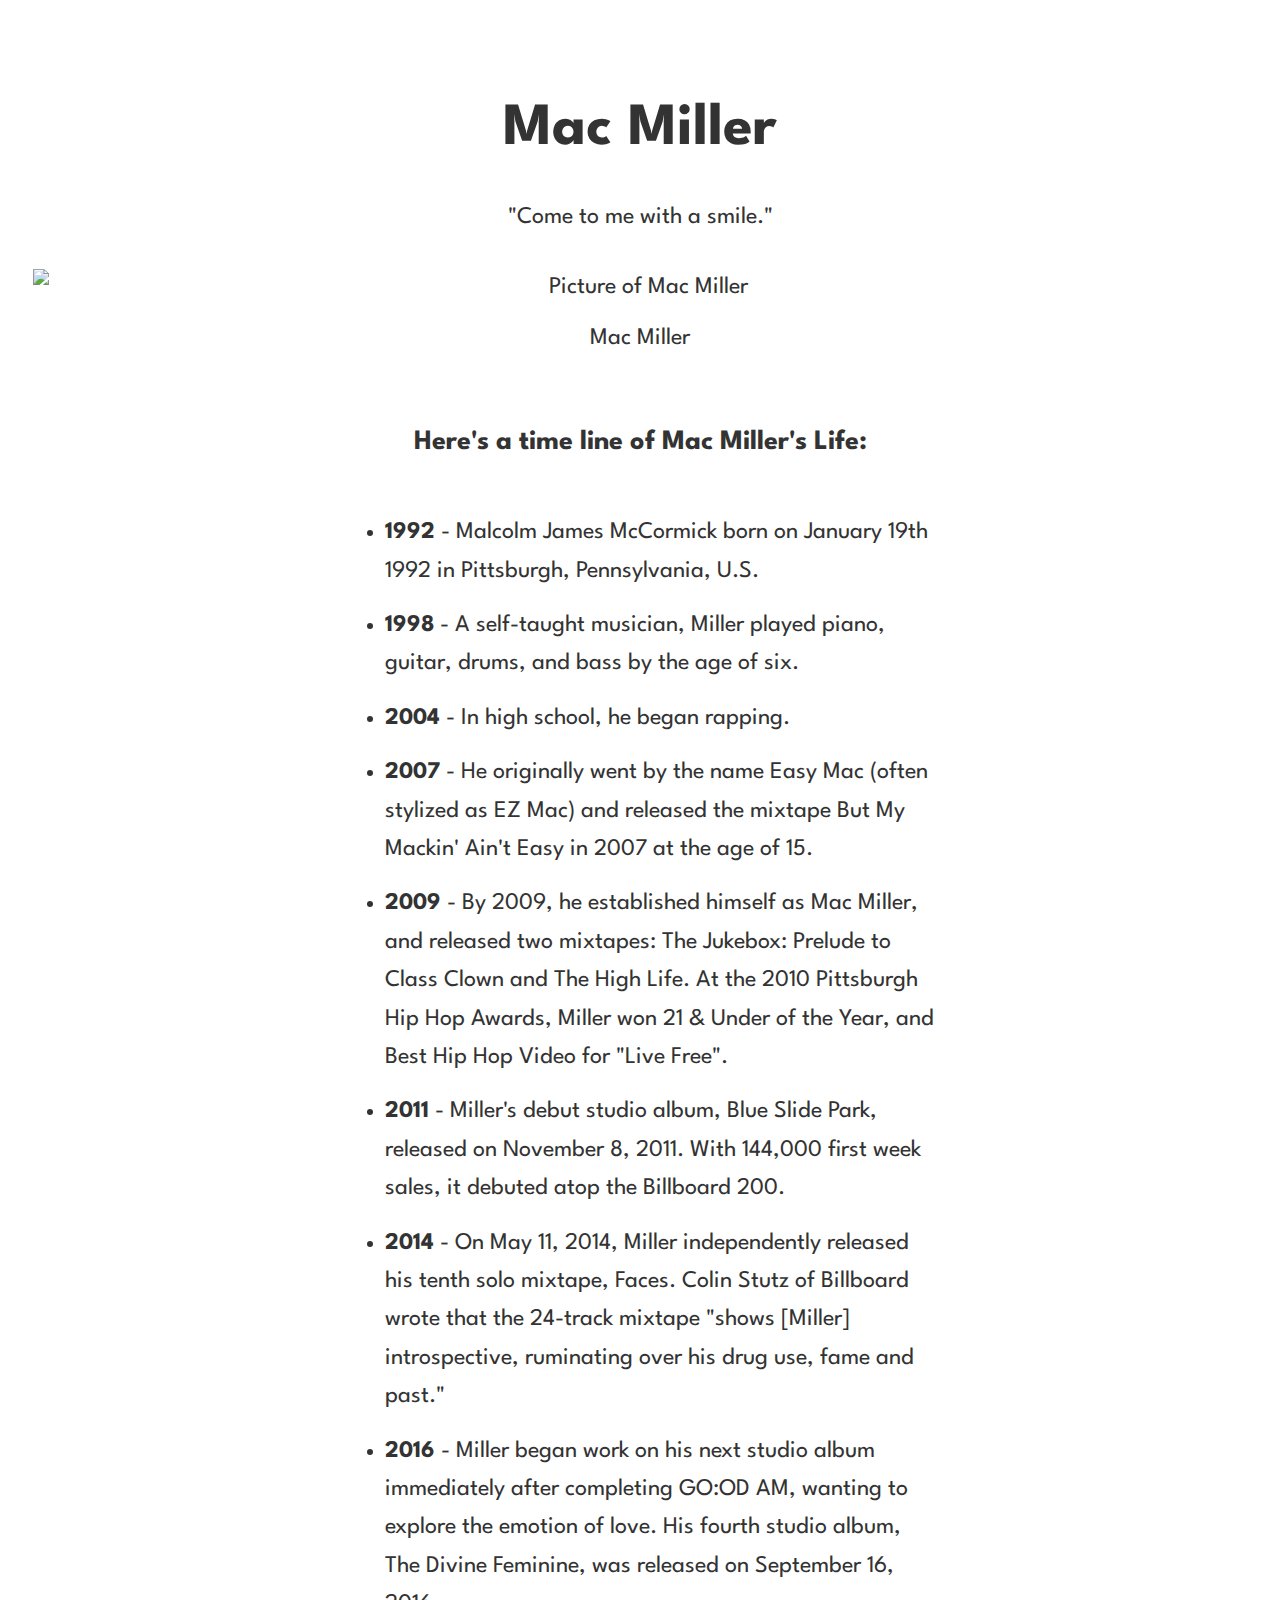
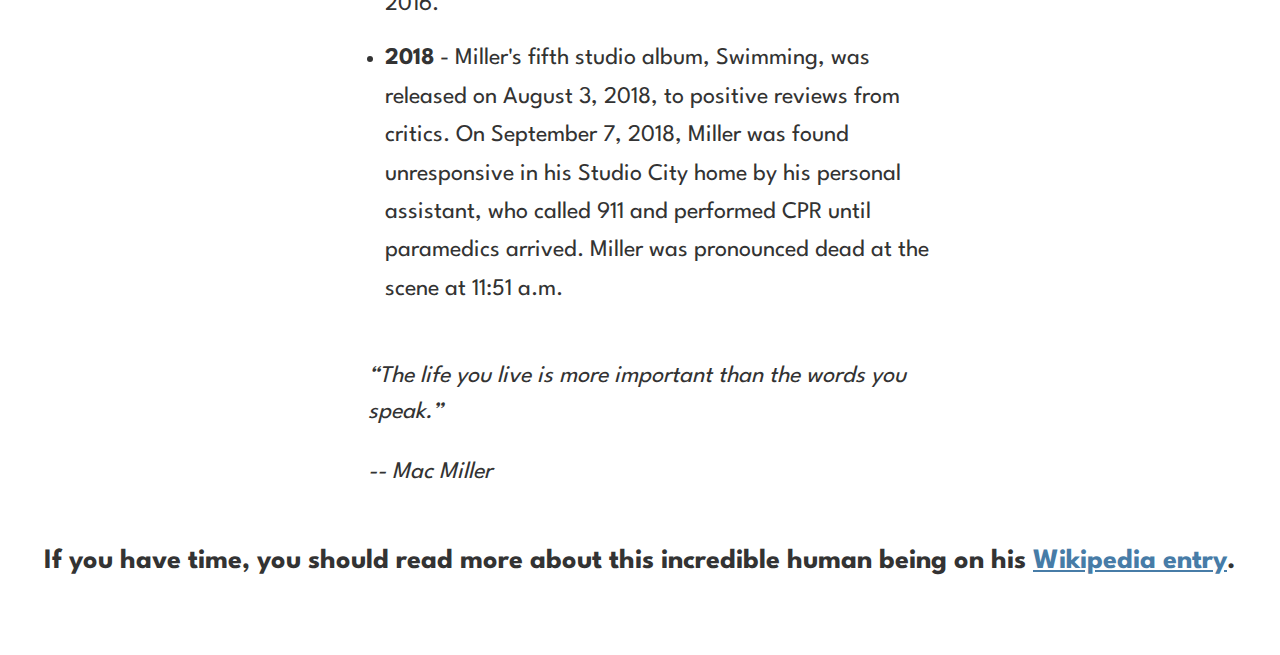
==== tribute-page/index.html @ 82ce0ae8 "master" ====
<!DOCTYPE html>
<html lang="en">
  <head>
    <meta charset="UTF-8" />
    <meta http-equiv="X-UA-Compatible" content="IE=edge" />
    <meta name="viewport" content="width=device-width, initial-scale=1.0" />
    <title>Mac Miller Tribute</title>
    <link rel="stylesheet" href="/styles.css" />

    <link rel="preconnect" href="https://fonts.googleapis.com" />
    <link rel="preconnect" href="https://fonts.gstatic.com" crossorigin />
    <link href="https://fonts.googleapis.com/icon?family=Material+Icons"
      rel="stylesheet">

    <link
      href="https://fonts.googleapis.com/css2?family=League+Spartan:wght@500&display=swap"
      rel="stylesheet"
    />
  </head>

  <script src="https://cdn.freecodecamp.org/testable-projects-fcc/v1/bundle.js"></script>

  <body>
    <main id="main">
      <h1 id="title">Mac Miller</h1>
      <p>"Come to me with a smile."</p>
      <figure id="img-div">
        <img
          id="image"
          src="https://pyxis.nymag.com/v1/imgs/f64/d14/ce3f3a568c6511537d537050da8a5000fe-04-mac-miller-1.rvertical.w600.jpg"
          alt="Picture of Mac Miller"
        />
        <figcaption id="img-caption">Mac Miller</figcaption>
      </figure>
      <section id="tribute-info">
        <h3 id="headline">Here's a time line of Mac Miller's Life:</h3>
        <ul>
          <li>
            <strong>1992 </strong> - Malcolm James McCormick born on January
            19th 1992 in Pittsburgh, Pennsylvania, U.S.
          </li>
          <li>
            <strong>1998</strong> - A self-taught musician, Miller played piano,
            guitar, drums, and bass by the age of six.
          </li>
          <li><strong>2004</strong> - In high school, he began rapping.</li>
          <li>
            <strong>2007</strong> - He originally went by the name Easy Mac
            (often stylized as EZ Mac) and released the mixtape But My Mackin'
            Ain't Easy in 2007 at the age of 15.
          </li>
          <li>
            <strong>2009</strong> - By 2009, he established himself as Mac
            Miller, and released two mixtapes: The Jukebox: Prelude to Class
            Clown and The High Life. At the 2010 Pittsburgh Hip Hop Awards,
            Miller won 21 & Under of the Year, and Best Hip Hop Video for "Live
            Free".
          </li>
          <li>
            <strong>2011</strong> - Miller's debut studio album, Blue Slide
            Park, released on November 8, 2011. With 144,000 first week sales,
            it debuted atop the Billboard 200.
          </li>
          <li>
            <strong>2014</strong> - On May 11, 2014, Miller independently
            released his tenth solo mixtape, Faces. Colin Stutz of Billboard
            wrote that the 24-track mixtape "shows [Miller] introspective,
            ruminating over his drug use, fame and past."
          </li>
          <li>
            <strong>2016</strong> - Miller began work on his next studio album
            immediately after completing GO:OD AM, wanting to explore the
            emotion of love. His fourth studio album, The Divine Feminine, was
            released on September 16, 2016.
          </li>
          <li>
            <strong>2018</strong> - Miller's fifth studio album, Swimming, was
            released on August 3, 2018, to positive reviews from critics. On
            September 7, 2018, Miller was found unresponsive in his Studio City
            home by his personal assistant, who called 911 and performed CPR
            until paramedics arrived. Miller was pronounced dead at the scene at
            11:51 a.m.
          </li>
        </ul>
        <blockquote
          cite="http://news.rediff.com/report/2009/sep/14/pm-pays-tribute-to-father-of-green-revolution-borlaug.htm"
        >
          <p>“The life you live is more important than the words you speak.”</p>
          <cite>-- Mac Miller</cite>
        </blockquote>
        <h3>
          If you have time, you should read more about this incredible human
          being on his
          <a
            id="tribute-link"
            href="https://en.wikipedia.org/wiki/Mac_Miller"
            target="_blank"
            >Wikipedia entry</a
          >.
        </h3>
      </section>
    </main>
  </body>
</html>
---- styles.css ----
html {
  /* Setting a base font size of 10px give us easier rem calculations
       Info: 1rem === 10px, 1.5rem === 15px, 2rem === 20px and so forth
     */
  font-size: 15px;
}

body {
  font-family: "League Spartan", sans-serif;
  font-size: 1.6rem;
  line-height: 1.5;
  text-align: center;
  color: #333;
  margin: 0;
}

h1 {
  font-size: 4rem;
  margin-bottom: 0;
}

@media (max-width: 460px) {
  h1 {
    font-size: 3.5rem;
    line-height: 1.2;
  }
}

h2 {
  font-size: 3.25rem;
}

a {
  color: #477ca7;
}

a:visited {
  color: #74638f;
}

#main {
  margin: 30px 8px;
  padding: 15px;
  border-radius: 5px;
  background: #fff;
}

@media (max-width: 460px) {
  #main {
    margin: 0;
  }
}

img {
  max-width: 100%;
  display: block;
  height: auto;
  margin: 0 auto;
}

#img-div {
  background: white;
  padding: 10px;
  margin: 0;
}

#img-caption {
  margin: 15px 0 5px 0;
}

@media (max-width: 460px) {
  #img-caption {
    font-size: 1.4rem;
  }
}

#headline {
  margin: 50px 0;
  text-align: center;
}

ul {
  max-width: 550px;
  margin: 0 auto 50px auto;
  text-align: left;
  line-height: 1.6;
}

li {
  margin: 16px 0;
}

blockquote {
  font-style: italic;
  max-width: 545px;
  margin: 0 auto 50px auto;
  text-align: left;
}
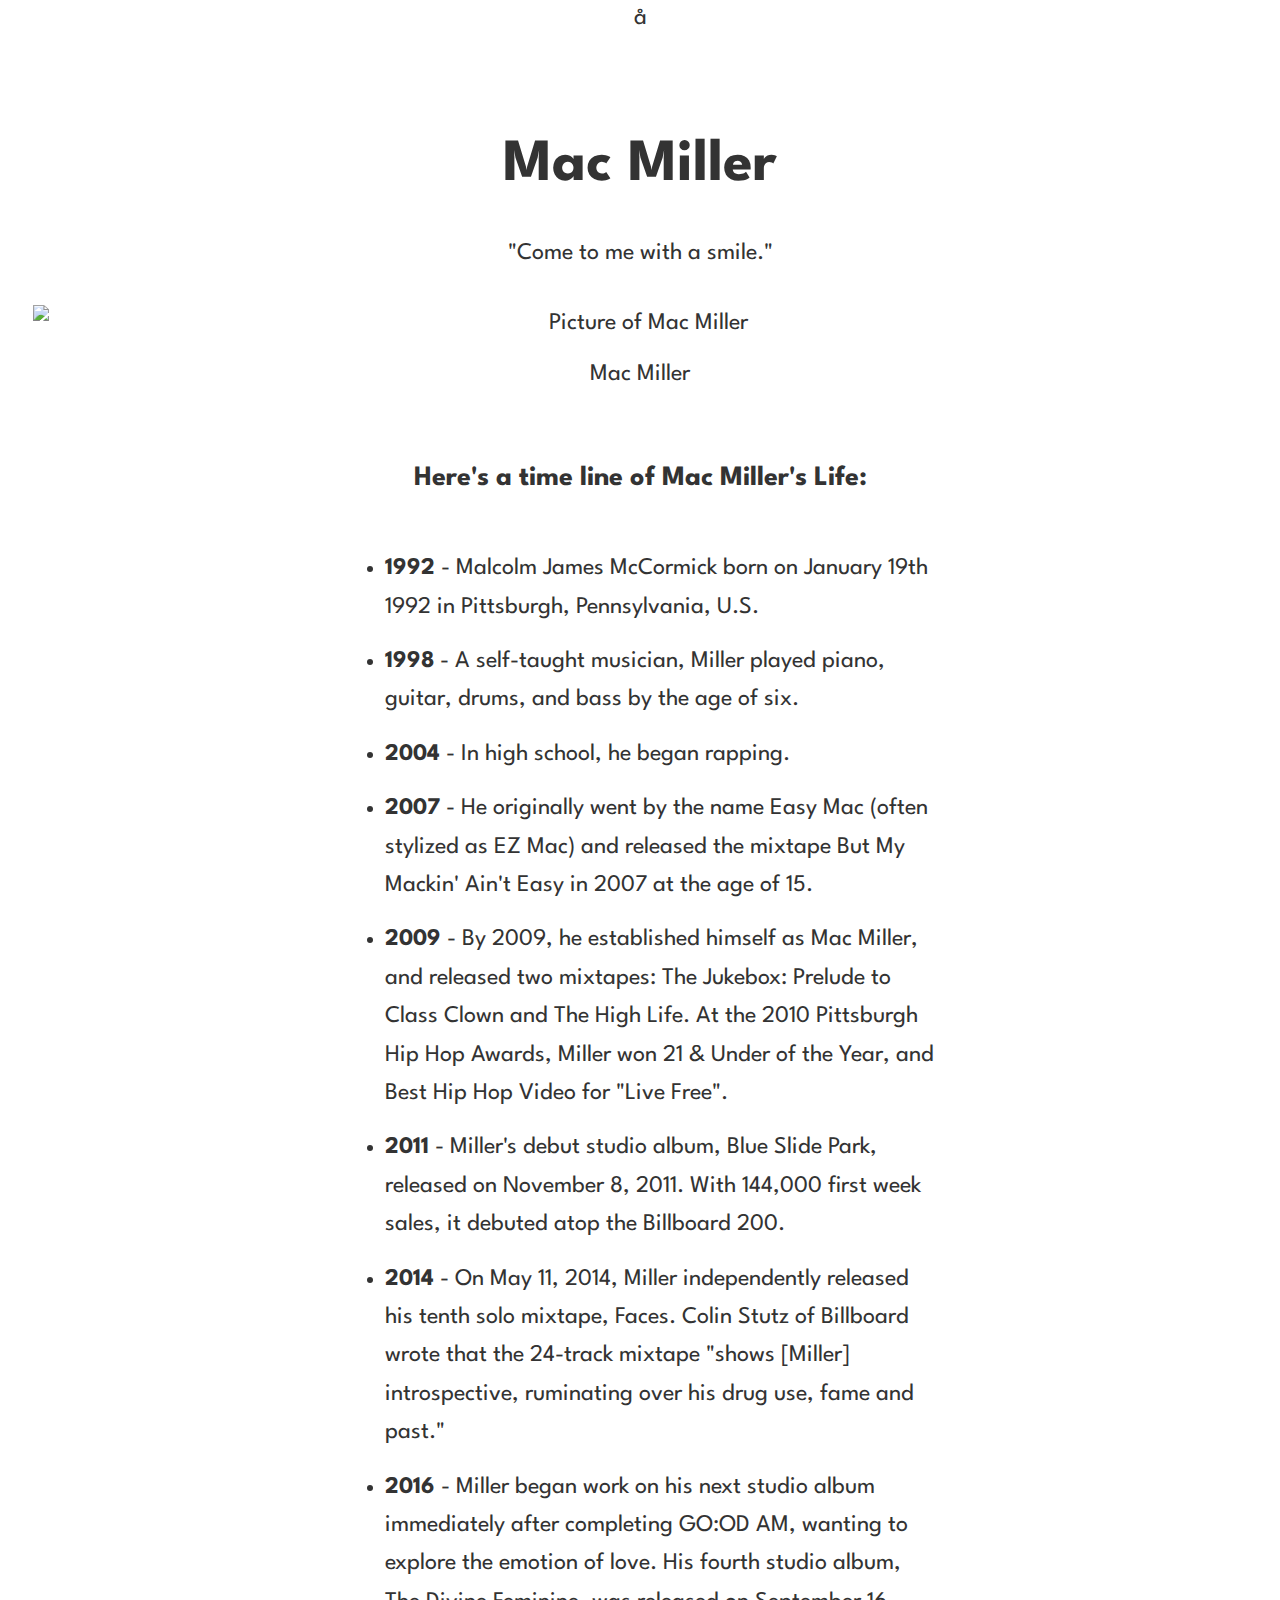
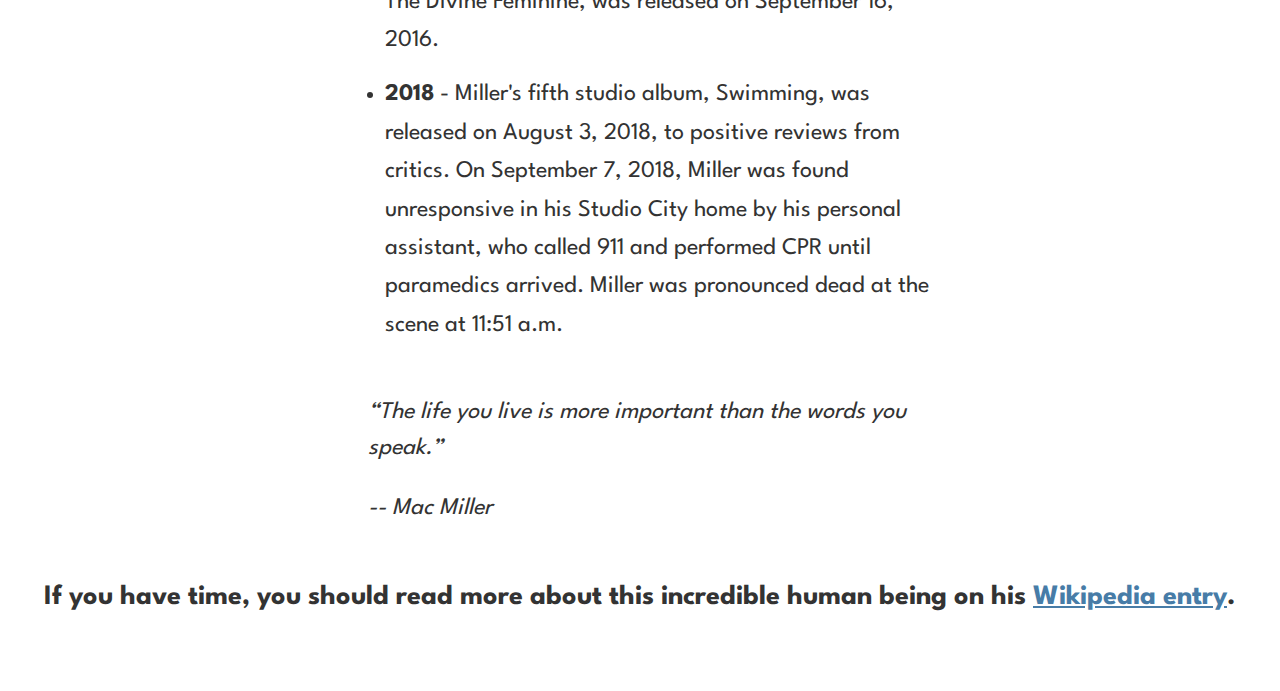
==== commit 5828df99: "fix" ====
--- a/tribute-page/index.html
+++ b/tribute-page/index.html
@@ -5,12 +5,13 @@
     <meta http-equiv="X-UA-Compatible" content="IE=edge" />
     <meta name="viewport" content="width=device-width, initial-scale=1.0" />
     <title>Mac Miller Tribute</title>
-    <link rel="stylesheet" href="/styles.css" />
-
+    <link rel="stylesheet" href="styles.css" />å
     <link rel="preconnect" href="https://fonts.googleapis.com" />
     <link rel="preconnect" href="https://fonts.gstatic.com" crossorigin />
-    <link href="https://fonts.googleapis.com/icon?family=Material+Icons"
-      rel="stylesheet">
+    <link
+      href="https://fonts.googleapis.com/icon?family=Material+Icons"
+      rel="stylesheet"
+    />
 
     <link
       href="https://fonts.googleapis.com/css2?family=League+Spartan:wght@500&display=swap"
--- a/tribute-page/styles.css
+++ b/tribute-page/styles.css
@@ -0,0 +1,98 @@
+html {
+  /* Setting a base font size of 10px give us easier rem calculations
+       Info: 1rem === 10px, 1.5rem === 15px, 2rem === 20px and so forth
+     */
+  font-size: 15px;
+}
+
+body {
+  font-family: "League Spartan", sans-serif;
+  font-size: 1.6rem;
+  line-height: 1.5;
+  text-align: center;
+  color: #333;
+  margin: 0;
+}
+
+h1 {
+  font-size: 4rem;
+  margin-bottom: 0;
+}
+
+@media (max-width: 460px) {
+  h1 {
+    font-size: 3.5rem;
+    line-height: 1.2;
+  }
+}
+
+h2 {
+  font-size: 3.25rem;
+}
+
+a {
+  color: #477ca7;
+}
+
+a:visited {
+  color: #74638f;
+}
+
+#main {
+  margin: 30px 8px;
+  padding: 15px;
+  border-radius: 5px;
+  background: #fff;
+}
+
+@media (max-width: 460px) {
+  #main {
+    margin: 0;
+  }
+}
+
+img {
+  max-width: 100%;
+  display: block;
+  height: auto;
+  margin: 0 auto;
+}
+
+#img-div {
+  background: white;
+  padding: 10px;
+  margin: 0;
+}
+
+#img-caption {
+  margin: 15px 0 5px 0;
+}
+
+@media (max-width: 460px) {
+  #img-caption {
+    font-size: 1.4rem;
+  }
+}
+
+#headline {
+  margin: 50px 0;
+  text-align: center;
+}
+
+ul {
+  max-width: 550px;
+  margin: 0 auto 50px auto;
+  text-align: left;
+  line-height: 1.6;
+}
+
+li {
+  margin: 16px 0;
+}
+
+blockquote {
+  font-style: italic;
+  max-width: 545px;
+  margin: 0 auto 50px auto;
+  text-align: left;
+}
